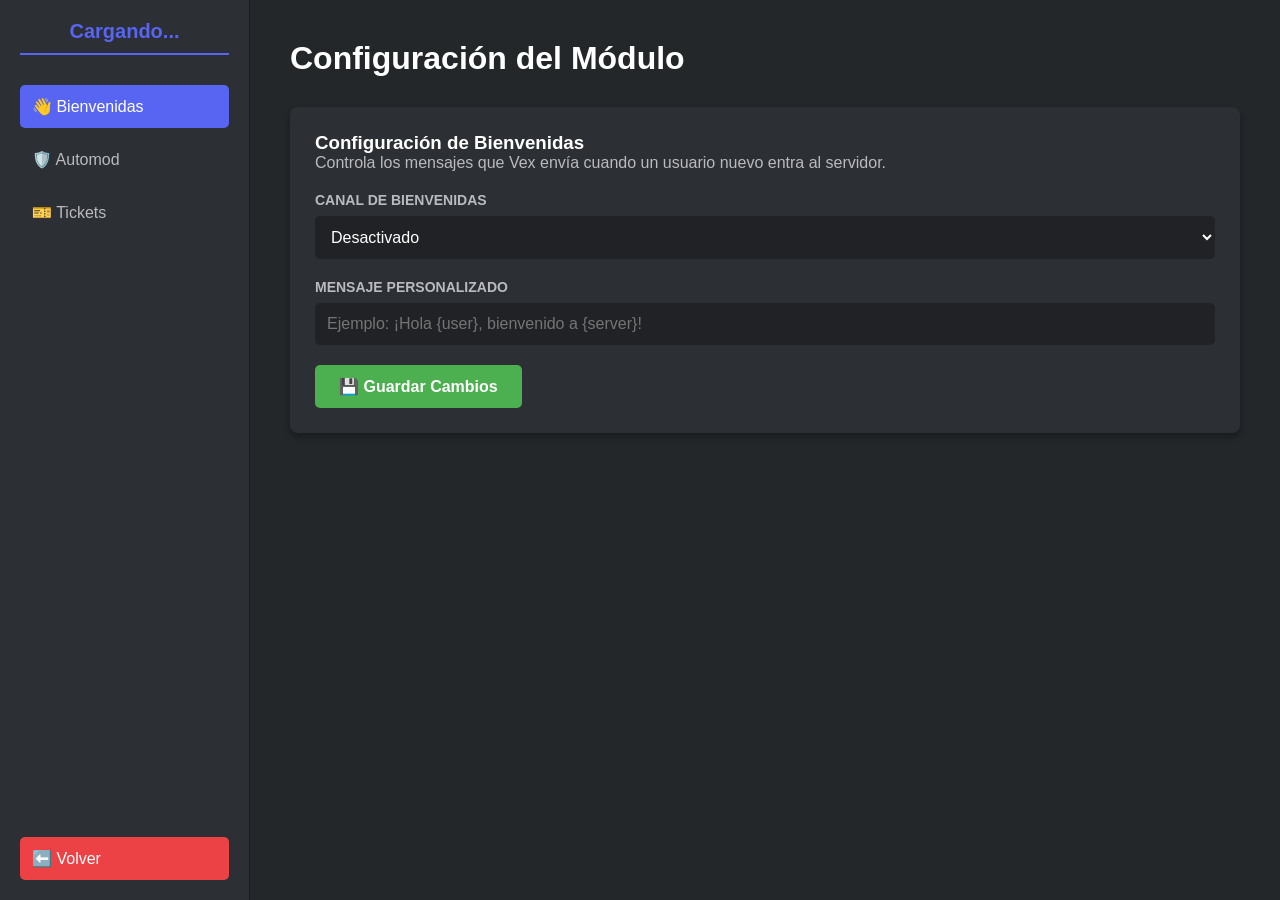
==== config.html @ 2c2e9ae0 "Crear config.html" ====
<!DOCTYPE html>
<html lang="es">
<head>
    <meta charset="UTF-8">
    <title>Configuración | Vex Dashboard</title>
    <style>
        * { margin: 0; padding: 0; box-sizing: border-box; font-family: 'Segoe UI', Tahoma, Geneva, Verdana, sans-serif; }
        body { background-color: #23272A; color: #FFFFFF; display: flex; height: 100vh; overflow: hidden; }
        
        /* Barra Lateral Profesional */
        .sidebar { width: 250px; background-color: #2C2F33; padding: 20px; display: flex; flex-direction: column; gap: 10px; border-right: 1px solid #1a1c1e; }
        .sidebar h2 { font-size: 20px; text-align: center; margin-bottom: 20px; color: #5865F2; border-bottom: 2px solid #5865F2; padding-bottom: 10px; }
        .nav-btn { background: none; border: none; color: #b9bbbe; padding: 12px; text-align: left; font-size: 16px; cursor: pointer; border-radius: 5px; transition: 0.3s; }
        .nav-btn:hover, .nav-btn.active { background-color: #5865F2; color: white; }

        /* Área de Contenido Principal */
        .content { flex: 1; padding: 40px; overflow-y: auto; }
        .header { display: flex; justify-content: space-between; align-items: center; margin-bottom: 30px; }
        .module-section { display: none; background-color: #2C2F33; padding: 25px; border-radius: 8px; box-shadow: 0 4px 6px rgba(0,0,0,0.3); }
        .module-section.active { display: block; }

        /* Formularios estilo Discord */
        .form-group { margin-bottom: 20px; }
        .form-group label { display: block; margin-bottom: 8px; font-weight: bold; color: #b9bbbe; font-size: 14px; text-transform: uppercase; }
        .form-group input, .form-group select { width: 100%; padding: 12px; border-radius: 5px; border: none; background-color: #202225; color: white; font-size: 16px; outline: none; }
        .form-group input:focus { border: 1px solid #5865F2; }
        
        .btn-save { background-color: #4CAF50; color: white; padding: 12px 24px; border: none; border-radius: 5px; cursor: pointer; font-weight: bold; font-size: 16px; transition: 0.2s; }
        .btn-save:hover { background-color: #45a049; }
    </style>
</head>
<body>

    <div class="sidebar">
        <h2 id="server-name">Cargando...</h2>
        <button class="nav-btn active" onclick="cambiarPestana('bienvenidas', this)">👋 Bienvenidas</button>
        <button class="nav-btn" onclick="cambiarPestana('automod', this)">🛡️ Automod</button>
        <button class="nav-btn" onclick="cambiarPestana('tickets', this)">🎫 Tickets</button>
        <button class="nav-btn" onclick="window.location.href='dashboard.html'" style="margin-top: auto; background-color: #ED4245; color: white;">⬅️ Volver</button>
    </div>

    <div class="content">
        <div class="header">
            <h1>Configuración del Módulo</h1>
        </div>

        <div id="bienvenidas" class="module-section active">
            <h3>Configuración de Bienvenidas</h3>
            <p style="color: #b9bbbe; margin-bottom: 20px;">Controla los mensajes que Vex envía cuando un usuario nuevo entra al servidor.</p>
            
            <div class="form-group">
                <label>Canal de Bienvenidas</label>
                <select id="welcome-channel">
                    <option value="none">Desactivado</option>
                    <option value="123456789">#general</option>
                </select>
            </div>

            <div class="form-group">
                <label>Mensaje Personalizado</label>
                <input type="text" id="welcome-message" placeholder="Ejemplo: ¡Hola {user}, bienvenido a {server}!">
            </div>

            <button class="btn-save" onclick="guardarBienvenidas()">💾 Guardar Cambios</button>
        </div>

        <div id="automod" class="module-section">
            <h3>Protección Automod</h3>
            <p>Configura los filtros de groserías y links.</p>
            </div>
        
        <div id="tickets" class="module-section">
            <h3>Sistema de Tickets</h3>
            <p>Configura las categorías y roles de soporte.</p>
            </div>

    </div>

    <script>
        function cambiarPestana(id, elemento) {
            // Oculta todas las secciones
            document.querySelectorAll('.module-section').forEach(sec => sec.classList.remove('active'));
            // Quita el color azul de todos los botones
            document.querySelectorAll('.nav-btn').forEach(btn => btn.classList.remove('active'));
            
            // Activa la sección y el botón clickeado
            document.getElementById(id).classList.add('active');
            elemento.classList.add('active');
        }

        // Función de prueba para guardar (luego la conectaremos a tu bot real)
        function guardarBienvenidas() {
            const canal = document.getElementById('welcome-channel').value;
            const mensaje = document.getElementById('welcome-message').value;
            alert("Enviando orden a Vex...\nCanal: " + canal + "\nMensaje: " + mensaje);
        }
    </script>
</body>
</html>
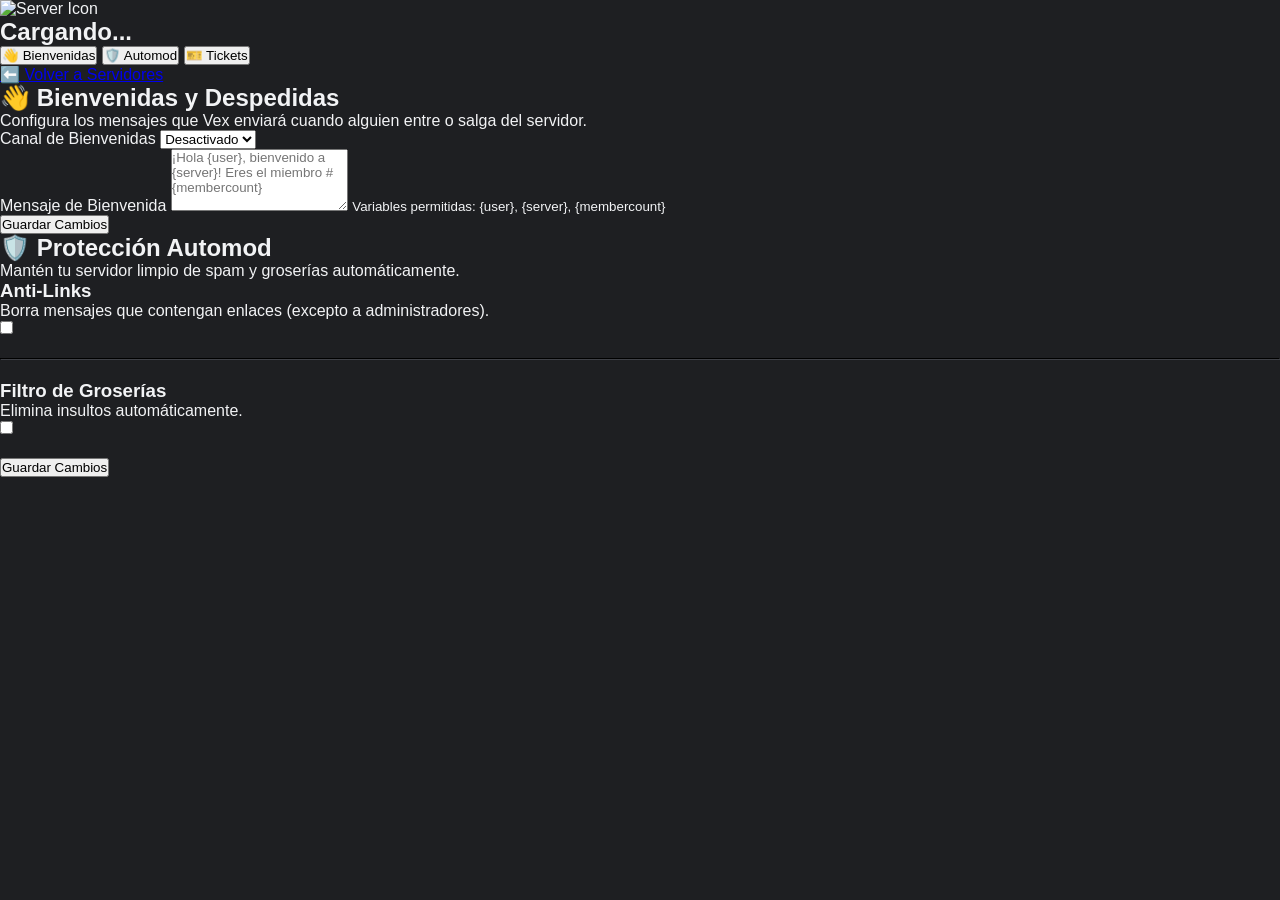
==== commit a0c6f4c7: "Crear config.html" ====
--- a/config.html
+++ b/config.html
@@ -2,98 +2,89 @@
 <html lang="es">
 <head>
     <meta charset="UTF-8">
-    <title>Configuración | Vex Dashboard</title>
-    <style>
-        * { margin: 0; padding: 0; box-sizing: border-box; font-family: 'Segoe UI', Tahoma, Geneva, Verdana, sans-serif; }
-        body { background-color: #23272A; color: #FFFFFF; display: flex; height: 100vh; overflow: hidden; }
+    <meta name="viewport" content="width=device-width, initial-scale=1.0">
+    <title>Configuración | Vex</title>
+    <link rel="stylesheet" href="style.css">
+</head>
+<body class="config-body">
+    <aside class="sidebar">
+        <div class="sidebar-header">
+            <img id="server-icon" src="https://cdn.discordapp.com/embed/avatars/0.png" alt="Server Icon">
+            <h2 id="server-name">Cargando...</h2>
+        </div>
         
-        /* Barra Lateral Profesional */
-        .sidebar { width: 250px; background-color: #2C2F33; padding: 20px; display: flex; flex-direction: column; gap: 10px; border-right: 1px solid #1a1c1e; }
-        .sidebar h2 { font-size: 20px; text-align: center; margin-bottom: 20px; color: #5865F2; border-bottom: 2px solid #5865F2; padding-bottom: 10px; }
-        .nav-btn { background: none; border: none; color: #b9bbbe; padding: 12px; text-align: left; font-size: 16px; cursor: pointer; border-radius: 5px; transition: 0.3s; }
-        .nav-btn:hover, .nav-btn.active { background-color: #5865F2; color: white; }
+        <nav class="sidebar-nav">
+            <button class="nav-btn active" data-target="bienvenidas">👋 Bienvenidas</button>
+            <button class="nav-btn" data-target="automod">🛡️ Automod</button>
+            <button class="nav-btn" data-target="tickets">🎫 Tickets</button>
+        </nav>
 
-        /* Área de Contenido Principal */
-        .content { flex: 1; padding: 40px; overflow-y: auto; }
-        .header { display: flex; justify-content: space-between; align-items: center; margin-bottom: 30px; }
-        .module-section { display: none; background-color: #2C2F33; padding: 25px; border-radius: 8px; box-shadow: 0 4px 6px rgba(0,0,0,0.3); }
-        .module-section.active { display: block; }
+        <a href="dashboard.html" class="btn-back">⬅️ Volver a Servidores</a>
+    </aside>
 
-        /* Formularios estilo Discord */
-        .form-group { margin-bottom: 20px; }
-        .form-group label { display: block; margin-bottom: 8px; font-weight: bold; color: #b9bbbe; font-size: 14px; text-transform: uppercase; }
-        .form-group input, .form-group select { width: 100%; padding: 12px; border-radius: 5px; border: none; background-color: #202225; color: white; font-size: 16px; outline: none; }
-        .form-group input:focus { border: 1px solid #5865F2; }
+    <main class="config-content">
         
-        .btn-save { background-color: #4CAF50; color: white; padding: 12px 24px; border: none; border-radius: 5px; cursor: pointer; font-weight: bold; font-size: 16px; transition: 0.2s; }
-        .btn-save:hover { background-color: #45a049; }
-    </style>
-</head>
-<body>
-
-    <div class="sidebar">
-        <h2 id="server-name">Cargando...</h2>
-        <button class="nav-btn active" onclick="cambiarPestana('bienvenidas', this)">👋 Bienvenidas</button>
-        <button class="nav-btn" onclick="cambiarPestana('automod', this)">🛡️ Automod</button>
-        <button class="nav-btn" onclick="cambiarPestana('tickets', this)">🎫 Tickets</button>
-        <button class="nav-btn" onclick="window.location.href='dashboard.html'" style="margin-top: auto; background-color: #ED4245; color: white;">⬅️ Volver</button>
-    </div>
-
-    <div class="content">
-        <div class="header">
-            <h1>Configuración del Módulo</h1>
-        </div>
-
-        <div id="bienvenidas" class="module-section active">
-            <h3>Configuración de Bienvenidas</h3>
-            <p style="color: #b9bbbe; margin-bottom: 20px;">Controla los mensajes que Vex envía cuando un usuario nuevo entra al servidor.</p>
-            
-            <div class="form-group">
-                <label>Canal de Bienvenidas</label>
-                <select id="welcome-channel">
-                    <option value="none">Desactivado</option>
-                    <option value="123456789">#general</option>
-                </select>
+        <section id="bienvenidas" class="module active">
+            <div class="module-header">
+                <h2>👋 Bienvenidas y Despedidas</h2>
+                <p>Configura los mensajes que Vex enviará cuando alguien entre o salga del servidor.</p>
             </div>
 
-            <div class="form-group">
-                <label>Mensaje Personalizado</label>
-                <input type="text" id="welcome-message" placeholder="Ejemplo: ¡Hola {user}, bienvenido a {server}!">
+            <div class="settings-card">
+                <div class="form-group">
+                    <label>Canal de Bienvenidas</label>
+                    <select id="canal-bienvenida">
+                        <option value="none">Desactivado</option>
+                        </select>
+                </div>
+
+                <div class="form-group">
+                    <label>Mensaje de Bienvenida</label>
+                    <textarea id="mensaje-bienvenida" rows="4" placeholder="¡Hola {user}, bienvenido a {server}! Eres el miembro #{membercount}"></textarea>
+                    <small>Variables permitidas: {user}, {server}, {membercount}</small>
+                </div>
+
+                <button class="btn-save" onclick="guardarConfig('bienvenidas')">Guardar Cambios</button>
+            </div>
+        </section>
+
+        <section id="automod" class="module">
+            <div class="module-header">
+                <h2>🛡️ Protección Automod</h2>
+                <p>Mantén tu servidor limpio de spam y groserías automáticamente.</p>
             </div>
 
-            <button class="btn-save" onclick="guardarBienvenidas()">💾 Guardar Cambios</button>
-        </div>
+            <div class="settings-card">
+                <div class="toggle-group">
+                    <div>
+                        <h3>Anti-Links</h3>
+                        <p>Borra mensajes que contengan enlaces (excepto a administradores).</p>
+                    </div>
+                    <label class="switch">
+                        <input type="checkbox" id="anti-links">
+                        <span class="slider"></span>
+                    </label>
+                </div>
+                
+                <hr style="border-color: #3f4147; margin: 20px 0;">
 
-        <div id="automod" class="module-section">
-            <h3>Protección Automod</h3>
-            <p>Configura los filtros de groserías y links.</p>
+                <div class="toggle-group">
+                    <div>
+                        <h3>Filtro de Groserías</h3>
+                        <p>Elimina insultos automáticamente.</p>
+                    </div>
+                    <label class="switch">
+                        <input type="checkbox" id="anti-insultos">
+                        <span class="slider"></span>
+                    </label>
+                </div>
+
+                <button class="btn-save" onclick="guardarConfig('automod')" style="margin-top: 20px;">Guardar Cambios</button>
             </div>
-        
-        <div id="tickets" class="module-section">
-            <h3>Sistema de Tickets</h3>
-            <p>Configura las categorías y roles de soporte.</p>
-            </div>
+        </section>
 
-    </div>
+    </main>
 
-    <script>
-        function cambiarPestana(id, elemento) {
-            // Oculta todas las secciones
-            document.querySelectorAll('.module-section').forEach(sec => sec.classList.remove('active'));
-            // Quita el color azul de todos los botones
-            document.querySelectorAll('.nav-btn').forEach(btn => btn.classList.remove('active'));
-            
-            // Activa la sección y el botón clickeado
-            document.getElementById(id).classList.add('active');
-            elemento.classList.add('active');
-        }
-
-        // Función de prueba para guardar (luego la conectaremos a tu bot real)
-        function guardarBienvenidas() {
-            const canal = document.getElementById('welcome-channel').value;
-            const mensaje = document.getElementById('welcome-message').value;
-            alert("Enviando orden a Vex...\nCanal: " + canal + "\nMensaje: " + mensaje);
-        }
-    </script>
+    <script src="config.js"></script>
 </body>
 </html>
--- a/style.css
+++ b/style.css
@@ -0,0 +1,43 @@
+:root {
+    --bg-dark: #1e1f22;
+    --bg-card: #2b2d31;
+    --discord-blue: #5865f2;
+    --text-white: #f2f3f5;
+    --text-muted: #b5bac1;
+    --green: #23a559;
+}
+
+* { margin: 0; padding: 0; box-sizing: border-box; font-family: 'GG Sans', 'Helvetica Neue', Arial, sans-serif; }
+
+body { background-color: var(--bg-dark); color: var(--text-white); }
+.flex-center { display: flex; justify-content: center; align-items: center; height: 100vh; flex-direction: column; }
+
+/* Login Card */
+.login-card { background: var(--bg-card); padding: 40px; border-radius: 12px; text-align: center; box-shadow: 0 8px 16px rgba(0,0,0,0.5); border: 1px solid #3f4147; }
+.logo { width: 100px; border-radius: 50%; margin-bottom: 20px; border: 3px solid var(--discord-blue); }
+.btn-login { background: var(--discord-blue); color: white; text-decoration: none; padding: 12px 24px; border-radius: 4px; display: inline-flex; align-items: center; gap: 10px; font-weight: bold; margin-top: 20px; transition: 0.2s; }
+.btn-login:hover { background: #4752c4; }
+
+/* Dashboard Styles */
+.navbar { background: var(--bg-card); padding: 15px 50px; border-bottom: 1px solid #1a1b1e; }
+.nav-content { display: flex; justify-content: space-between; align-items: center; max-width: 1200px; margin: auto; }
+.brand { font-weight: 900; font-size: 20px; color: var(--discord-blue); letter-spacing: 1px; }
+
+.container { max-width: 1200px; margin: 40px auto; padding: 0 20px; }
+.server-section { margin-bottom: 50px; }
+.server-section h2 { font-size: 14px; text-transform: uppercase; color: var(--text-muted); margin-bottom: 20px; display: flex; align-items: center; gap: 8px; }
+
+.grid-servers { display: grid; grid-template-columns: repeat(auto-fill, minmax(200px, 1fr)); gap: 20px; }
+
+/* Server Cards */
+.server-card { background: var(--bg-card); border-radius: 8px; padding: 20px; text-align: center; transition: 0.3s; border: 1px solid transparent; }
+.server-card:hover { transform: translateY(-5px); border-color: var(--discord-blue); box-shadow: 0 10px 20px rgba(0,0,0,0.4); }
+.server-icon { width: 80px; height: 80px; border-radius: 50%; margin-bottom: 15px; background: #313338; }
+.server-name { font-weight: bold; font-size: 16px; margin-bottom: 15px; white-space: nowrap; overflow: hidden; text-overflow: ellipsis; }
+
+.btn-action { background: var(--green); color: white; padding: 8px 16px; border-radius: 4px; text-decoration: none; font-size: 14px; font-weight: 500; display: block; }
+.btn-invite { background: #4e5058; color: white; }
+
+.dot { width: 8px; height: 8px; border-radius: 50%; display: inline-block; }
+.green { background: var(--green); }
+.gray { background: #80848e; }
